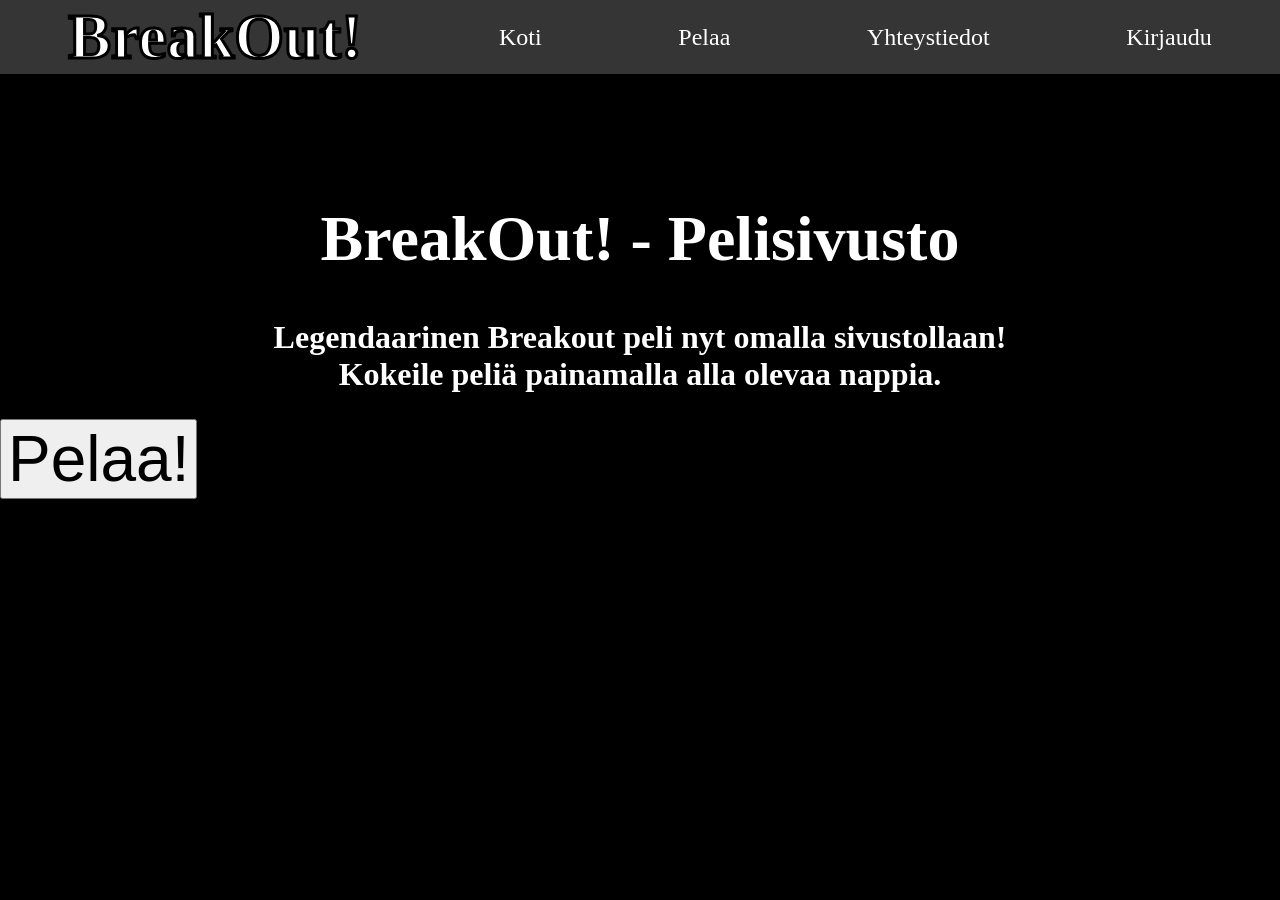
==== index.html @ 34768802 "Edistetty" ====
<!DOCTYPE html>
<html lang="en">
<head>
    <meta charset="UTF-8">
    <meta name="viewport" content="width=device-width, initial-scale=1.0">
    <link rel="stylesheet" href="styles.css">
    <title>PeliSivusto</title>
</head>
<body>


 <!--NavBaari Alkaa-->
    <nav>
        <h3>BreakOut!</h3>

        <a href="">
            Koti
        </a>

        <a href=""> 
            Pelaa
        </a>

        <a href="">
            Yhteystiedot
        </a>

        <a href="">
            Kirjaudu
        </a>
    </nav>
    <!--NavBaari Loppuu-->

<!--Main sisältö alkaa-->
    <h1>BreakOut! - Pelisivusto</h1>

    <h2>Legendaarinen Breakout peli nyt omalla sivustollaan! <br> Kokeile peliä painamalla alla olevaa nappia.</h2>

  <div id="buttonWrap"></div>
    <button id="pelaaNappi">Pelaa!</button>
  </div>
<!--Main sisältö loppuu-->
    
</body>
</html>
---- styles.css ----
body {
    background-color: black;
    margin: 0;
}

nav {
    background-color: rgb(53, 53, 53);
    display: flex;
    justify-content:space-around;
    align-items: center;
    
}

a {
    text-decoration: none;
    font-size: 150%;
    color: white;
}

a:hover {
    color: rgb(156, 156, 156);
}

a:active {
    color: rgb(106, 106, 106);
}

h3 {
    font-size: 400%;
    padding: 0 0;
    margin: 0 0;
    color: white;
    -webkit-text-stroke: 3px rgb(0, 0, 0);
}

h1 {
    color: white;
    font-size: 400%;
    text-align: center;
    margin-top: 10%;
}

h2 {
    color: white;
    font-size: 200%;
    text-align: center;
}

#pelaaNappi {
    font-size: 400%;
    position: absolute;
    
}

#buttonWrap {
    text-align: center;
}
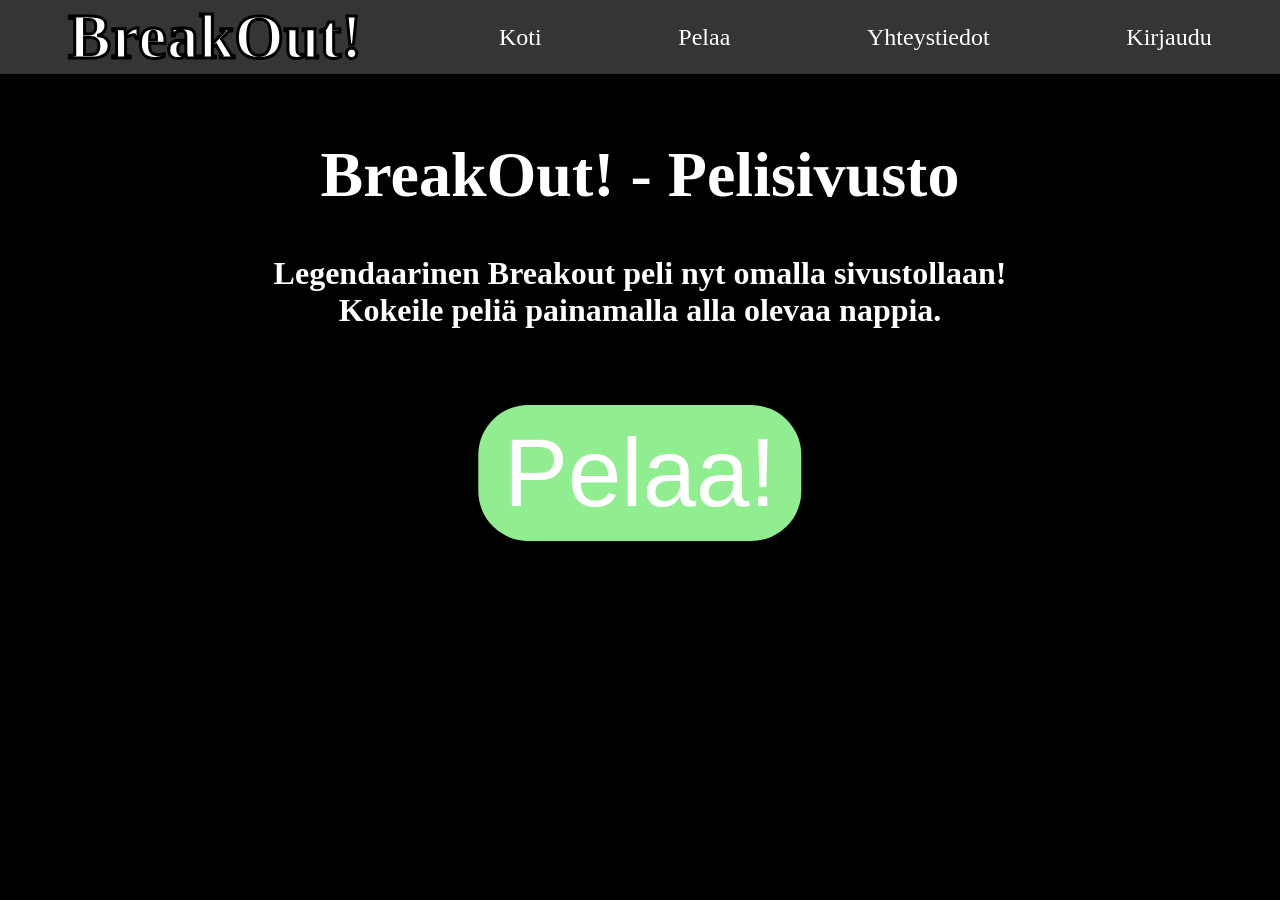
==== commit 2bdbb3c2: "juu" ====
--- a/index.html
+++ b/index.html
@@ -13,31 +13,35 @@
     <nav>
         <h3>BreakOut!</h3>
 
-        <a href="">
+        <a href="index.html">
             Koti
         </a>
 
-        <a href=""> 
+        <a href="peli.html"> 
             Pelaa
         </a>
 
-        <a href="">
+        <a href="contact.html">
             Yhteystiedot
         </a>
 
-        <a href="">
+        <a href="login.html">
             Kirjaudu
         </a>
     </nav>
     <!--NavBaari Loppuu-->
 
 <!--Main sisältö alkaa-->
+
+ <div id="taustaKuva"></div>
     <h1>BreakOut! - Pelisivusto</h1>
 
     <h2>Legendaarinen Breakout peli nyt omalla sivustollaan! <br> Kokeile peliä painamalla alla olevaa nappia.</h2>
 
   <div id="buttonWrap"></div>
+  <a href="peli.html">
     <button id="pelaaNappi">Pelaa!</button>
+    </a>
   </div>
 <!--Main sisältö loppuu-->
     
--- a/styles.css
+++ b/styles.css
@@ -1,6 +1,13 @@
 body {
     background-color: black;
     margin: 0;
+}
+
+#taustaKuva {
+    background-image: url(kuvat/tausta.png);
+    background-repeat: no-repeat;
+    background-attachment: fixed;
+    background-size: cover;
 }
 
 nav {
@@ -37,7 +44,7 @@
     color: white;
     font-size: 400%;
     text-align: center;
-    margin-top: 10%;
+    margin-top: 5%;
 }
 
 h2 {
@@ -46,12 +53,28 @@
     text-align: center;
 }
 
+h4 {
+    color: white;
+    text-align: center;
+    font-size: 200%;
+}
+
 #pelaaNappi {
     font-size: 400%;
     position: absolute;
+    left: 50%;
+    top: 45%;
+    padding: 1% 2%;
+    transform: translate(-50%, 0%);
+    background-color: lightgreen;
+    color: white;
+    border: none;
+    border-radius: 50px;
+    
     
 }
 
 #buttonWrap {
+    position: absolute;
     text-align: center;
 }
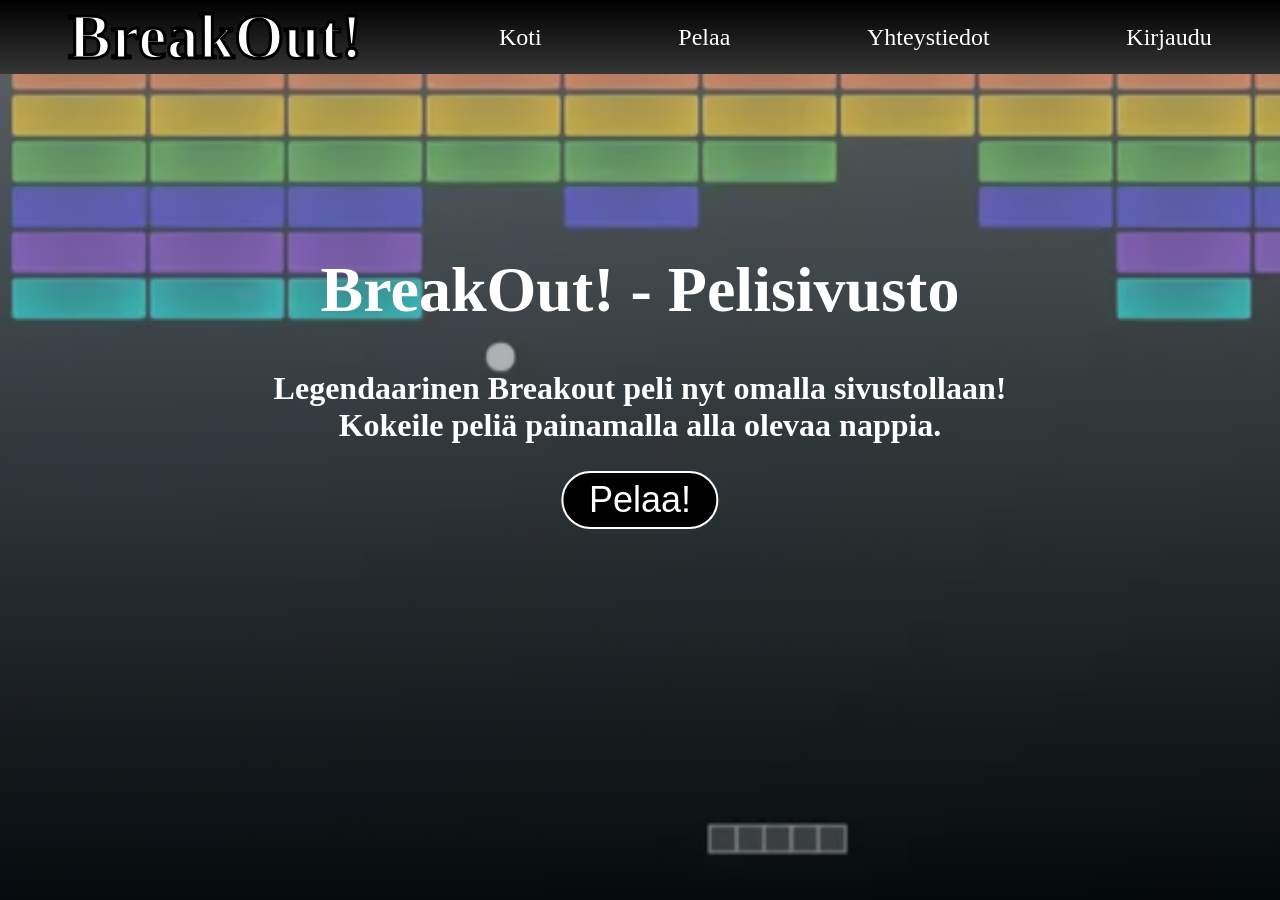
==== commit 7145eada: "Juu" ====
--- a/index.html
+++ b/index.html
@@ -7,6 +7,8 @@
     <title>PeliSivusto</title>
 </head>
 <body>
+
+
 
 
  <!--NavBaari Alkaa-->
--- a/styles.css
+++ b/styles.css
@@ -1,17 +1,14 @@
 body {
     background-color: black;
     margin: 0;
-}
-
-#taustaKuva {
-    background-image: url(kuvat/tausta.png);
+    background-image: linear-gradient(rgba(167, 167, 167, 0.5), rgba(0, 0, 0, 0.5)), url("kuvat/tausta.png");
     background-repeat: no-repeat;
     background-attachment: fixed;
     background-size: cover;
 }
 
 nav {
-    background-color: rgb(53, 53, 53);
+    background: linear-gradient(rgb(0, 0, 0), rgb(53, 53, 53));
     display: flex;
     justify-content:space-around;
     align-items: center;
@@ -44,7 +41,7 @@
     color: white;
     font-size: 400%;
     text-align: center;
-    margin-top: 5%;
+    margin-top: 14%;
 }
 
 h2 {
@@ -60,18 +57,25 @@
 }
 
 #pelaaNappi {
-    font-size: 400%;
+    font-size: 150%;
+    padding: 0.5% 2%;
     position: absolute;
     left: 50%;
-    top: 45%;
-    padding: 1% 2%;
     transform: translate(-50%, 0%);
-    background-color: lightgreen;
+
     color: white;
+    background-color: black;
     border: none;
     border-radius: 50px;
-    
-    
+    border: 2px solid white;
+    cursor: pointer;
+
+    transition: background-color 0.3s ease-in-out;
+       
+}
+
+#pelaaNappi:hover {
+    background-color: rgb(55, 55, 55);
 }
 
 #buttonWrap {
